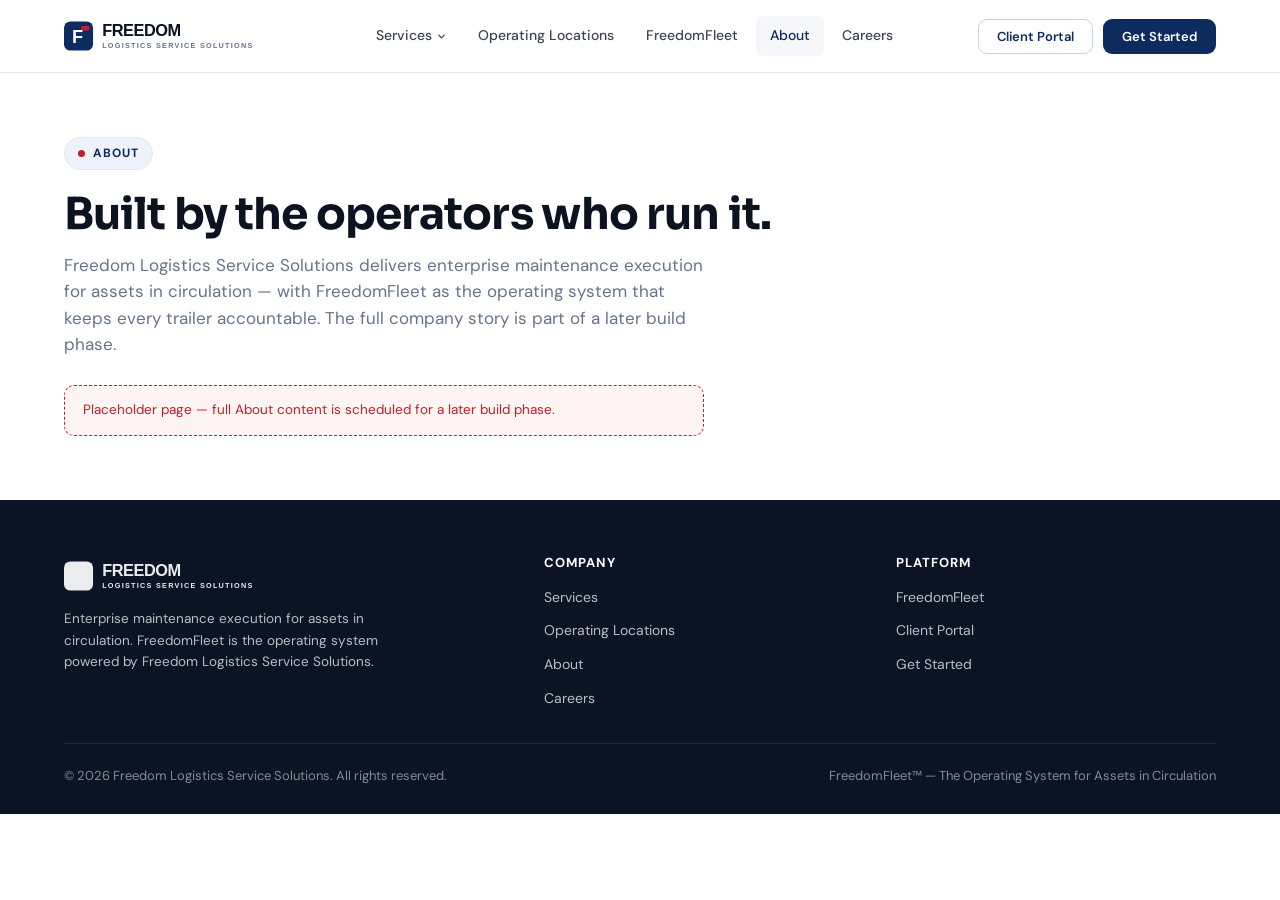
==== about.html @ bd12516c "Initial Website V2 foundation Co-Authored-By: Claude Opus 4.8 (1M context) <noreply@anthropic.com>" ====
<!DOCTYPE html>
<html lang="en">
<head>
  <meta charset="UTF-8">
  <meta name="viewport" content="width=device-width, initial-scale=1.0">
  <title>About — Freedom Logistics Service Solutions</title>
  <meta name="description" content="About Freedom Logistics Service Solutions — the operators behind enterprise maintenance execution.">
  <link rel="icon" type="image/svg+xml" href="assets/icons/favicon.svg">
  <link rel="preconnect" href="https://fonts.googleapis.com">
  <link rel="preconnect" href="https://fonts.gstatic.com" crossorigin>
  <link href="https://fonts.googleapis.com/css2?family=Sora:wght@400;600;700;800&family=DM+Sans:wght@400;500;600;700&display=swap" rel="stylesheet">
  <link rel="stylesheet" href="css/styles.css">
</head>
<body>
  <header class="site-header">
    <div class="nav-inner">
      <a class="brand" href="index.html" aria-label="Freedom Logistics Service Solutions — home">
        <img src="assets/logos/flss-logo.svg" alt="Freedom Logistics Service Solutions">
      </a>
      <nav class="main-nav" aria-label="Primary">
        <ul>
          <li class="has-dropdown">
            <a href="services.html" aria-haspopup="true">Services
              <svg class="caret" viewBox="0 0 10 10" fill="none"><path d="M2 3.5l3 3 3-3" stroke="currentColor" stroke-width="1.4" stroke-linecap="round" stroke-linejoin="round"/></svg>
            </a>
            <div class="dropdown" role="menu" aria-label="Services">
              <a class="flagship" href="services.html" role="menuitem">
                <span class="flag-icon" aria-hidden="true"><svg width="22" height="22" viewBox="0 0 24 24" fill="none"><path d="M12 2 4 5v6c0 5 3.5 8.5 8 10 4.5-1.5 8-5 8-10V5l-8-3z" stroke="#fff" stroke-width="1.6"/><path d="M8.5 12l2.5 2.5 4.5-5" stroke="#fff" stroke-width="1.6" stroke-linecap="round" stroke-linejoin="round"/></svg></span>
                <span class="flag-body">
                  <span class="flag-badge">Flagship Program</span>
                  <h3>Full Asset Management</h3>
                  <span class="flag-lead">You run freight. We run the trailers.</span>
                  <p>Complete monitoring, compliance, maintenance execution, telematics oversight, and asset readiness under one accountable partner.</p>
                  <span class="btn btn-light">Learn More</span>
                </span>
              </a>
              <div class="svc-grid">
                <a class="svc-item" href="services.html" role="menuitem"><div class="svc-title">DOT Compliance Program</div><div class="svc-desc">Keep every unit roadable and inspection-ready.</div></a>
                <a class="svc-item" href="services.html" role="menuitem"><div class="svc-title">DOT &amp; PM Compliance Program</div><div class="svc-desc">Compliance plus preventive maintenance on cycle.</div></a>
                <a class="svc-item" href="services.html" role="menuitem"><div class="svc-title">National Tire Service</div><div class="svc-desc">National Bridgestone Dealer. On-site and roadside.</div></a>
                <a class="svc-item" href="services.html" role="menuitem"><div class="svc-title">Roadside &amp; Mobile Maintenance</div><div class="svc-desc">National repair coverage where assets actually operate.</div></a>
                <a class="svc-item" href="services.html" role="menuitem"><div class="svc-title">Telematics Installation</div><div class="svc-desc">GPS, cargo, TPMS, door sensors.</div></a>
                <a class="svc-item" href="services.html" role="menuitem"><div class="svc-title">Telematics Monitoring &amp; Management</div><div class="svc-desc">Dormant device? We dispatch.</div></a>
                <a class="svc-item" href="services.html" role="menuitem"><div class="svc-title">Asset Onboarding</div><div class="svc-desc">Decals, installs, activation, in-service inspections.</div></a>
              </div>
              <div class="dropdown-footer">
                <span class="df-text"><strong>Need help deciding?</strong></span>
                <a class="btn-link" href="contact.html">Request Fleet Program Review →</a>
              </div>
            </div>
          </li>
          <li><a href="operating-locations.html">Operating Locations</a></li>
          <li><a href="freedomfleet.html">FreedomFleet</a></li>
          <li><a href="about.html" class="active">About</a></li>
          <li><a href="careers.html">Careers</a></li>
        </ul>
      </nav>
      <div class="nav-cta">
        <a class="btn btn-ghost" href="https://app.freedomfleet.ai" target="_blank" rel="noopener noreferrer">Client Portal</a>
        <a class="btn btn-primary btn-getstarted" href="contact.html">Get Started</a>
      </div>
      <button class="hamburger" aria-label="Open menu" aria-expanded="false"><span></span><span></span><span></span></button>
    </div>
  </header>

  <main class="page-body">
    <div class="container">
      <span class="eyebrow"><span class="dot"></span>About</span>
      <h1>Built by the operators who run it.</h1>
      <p>Freedom Logistics Service Solutions delivers enterprise maintenance execution for assets in circulation — with FreedomFleet as the operating system that keeps every trailer accountable. The full company story is part of a later build phase.</p>
      <div class="stub-note">Placeholder page — full About content is scheduled for a later build phase.</div>
    </div>
  </main>

  <footer class="site-footer">
    <div class="container">
      <div class="footer-top">
        <div class="footer-brand">
          <img src="assets/logos/flss-logo.svg" alt="Freedom Logistics Service Solutions">
          <p>Enterprise maintenance execution for assets in circulation. FreedomFleet is the operating system powered by Freedom Logistics Service Solutions.</p>
        </div>
        <div><h4>Company</h4><ul>
          <li><a href="services.html">Services</a></li>
          <li><a href="operating-locations.html">Operating Locations</a></li>
          <li><a href="about.html">About</a></li>
          <li><a href="careers.html">Careers</a></li>
        </ul></div>
        <div><h4>Platform</h4><ul>
          <li><a href="freedomfleet.html">FreedomFleet</a></li>
          <li><a href="https://app.freedomfleet.ai" target="_blank" rel="noopener noreferrer">Client Portal</a></li>
          <li><a href="contact.html">Get Started</a></li>
        </ul></div>
      </div>
      <div class="footer-bottom">
        <span>© 2026 Freedom Logistics Service Solutions. All rights reserved.</span>
        <span>FreedomFleet™ — The Operating System for Assets in Circulation</span>
      </div>
    </div>
  </footer>
  <script src="js/app.js"></script>
</body>
</html>
---- css/styles.css ----
/* ============================================================
   Freedom Logistics Service Solutions — Website V2
   styles.css · Light enterprise theme · No framework, no build
   Headings: Sora · Body: DM Sans
   ============================================================ */

:root {
  --navy:      #0D2B5E;
  --navy-2:    #15407F;
  --navy-bg:   #EEF3FB;
  --red:       #C41E2A;
  --red-2:     #E0303E;
  --red-bg:    #FFF4F4;
  --ink:       #0B1220;
  --white:     #ffffff;
  --surface:   #F5F7FA;
  --surface-2: #EAF0F7;
  --border:    #E2E8F0;
  --border-2:  #CBD5E0;
  --muted:     #64748B;
  --body:      #3A4453;
  --green:     #15803D;

  --maxw: 1200px;
  --shadow-sm: 0 1px 2px rgba(13,43,94,.06), 0 1px 3px rgba(13,43,94,.08);
  --shadow-md: 0 10px 30px rgba(13,43,94,.10);
  --shadow-lg: 0 30px 60px rgba(11,18,32,.16);
}

*, *::before, *::after { box-sizing: border-box; margin: 0; padding: 0; }
html { -webkit-font-smoothing: antialiased; scroll-behavior: smooth; }
body {
  font-family: 'DM Sans', system-ui, -apple-system, sans-serif;
  color: var(--body); background: var(--white); line-height: 1.55;
}
h1, h2, h3, h4 {
  font-family: 'Sora', system-ui, sans-serif; color: var(--ink);
  letter-spacing: -0.02em; line-height: 1.1;
}
a { color: inherit; text-decoration: none; }
img, svg { display: block; max-width: 100%; }
.container { width: 100%; max-width: var(--maxw); margin: 0 auto; padding: 0 24px; }
.visually-hidden { position: absolute; width: 1px; height: 1px; overflow: hidden; clip: rect(0 0 0 0); }

/* ---------- Buttons ---------- */
.btn {
  display: inline-flex; align-items: center; justify-content: center; gap: 8px;
  font-family: 'DM Sans', sans-serif; font-size: 15px; font-weight: 600; line-height: 1;
  padding: 13px 24px; border-radius: 9px; cursor: pointer;
  border: 1px solid transparent; transition: all .18s ease; white-space: nowrap;
}
.btn-primary { background: var(--navy); color: #fff; }
.btn-primary:hover { background: var(--navy-2); }
.btn-red { background: var(--red); color: #fff; }
.btn-red:hover { background: var(--red-2); }
.btn-ghost { background: #fff; color: var(--navy); border-color: var(--border-2); }
.btn-ghost:hover { border-color: var(--navy); }
.btn-link { color: var(--navy); font-weight: 600; padding: 0; }
.btn-link:hover { color: var(--red); }

/* ---------- Header / Nav ---------- */
.site-header {
  position: sticky; top: 0; z-index: 200;
  background: rgba(255,255,255,.92); backdrop-filter: saturate(160%) blur(12px);
  border-bottom: 1px solid var(--border);
}
.nav-inner {
  display: flex; align-items: center; gap: 28px;
  max-width: var(--maxw); margin: 0 auto; padding: 0 24px; height: 72px;
}
.brand { display: flex; align-items: center; flex-shrink: 0; }
.brand img { height: 40px; width: auto; }
.main-nav { flex: 1; }
.main-nav > ul { list-style: none; display: flex; align-items: center; gap: 4px; justify-content: center; }
.main-nav > ul > li > a {
  display: inline-flex; align-items: center; gap: 5px;
  font-size: 14px; font-weight: 500; color: var(--body);
  padding: 9px 14px; border-radius: 8px; transition: color .15s, background .15s;
}
.main-nav > ul > li > a:hover, .main-nav > ul > li > a.active { color: var(--navy); background: var(--surface); }
.caret { width: 9px; height: 9px; transition: transform .2s; }
.has-dropdown:hover .caret, .has-dropdown.open .caret { transform: rotate(180deg); }
.nav-cta { display: flex; align-items: center; gap: 10px; flex-shrink: 0; }
.nav-cta .btn { padding: 10px 18px; font-size: 13px; }

.hamburger { display: none; flex-direction: column; gap: 5px; background: none; border: none; cursor: pointer; padding: 6px; }
.hamburger span { display: block; width: 24px; height: 2px; background: var(--ink); border-radius: 2px; transition: .25s; }
.hamburger.open span:nth-child(1) { transform: translateY(7px) rotate(45deg); }
.hamburger.open span:nth-child(2) { opacity: 0; }
.hamburger.open span:nth-child(3) { transform: translateY(-7px) rotate(-45deg); }

/* ---------- Services mega dropdown ---------- */
.has-dropdown { position: relative; }
.dropdown {
  position: absolute; top: calc(100% + 10px); left: 50%;
  transform: translateX(-50%) translateY(8px); width: min(780px, 92vw);
  background: #fff; border: 1px solid var(--border); border-radius: 16px;
  box-shadow: var(--shadow-lg); padding: 22px;
  opacity: 0; visibility: hidden; transition: opacity .18s, transform .18s; z-index: 300;
}
.has-dropdown:hover .dropdown, .has-dropdown.open .dropdown {
  opacity: 1; visibility: visible; transform: translateX(-50%) translateY(0);
}
.flagship {
  display: flex; gap: 18px; align-items: flex-start;
  background: linear-gradient(120deg, var(--navy) 0%, var(--navy-2) 100%);
  color: #fff; border-radius: 12px; padding: 20px 22px; margin-bottom: 18px;
}
.flagship .flag-icon {
  width: 46px; height: 46px; border-radius: 10px; flex-shrink: 0;
  background: rgba(255,255,255,.14); display: flex; align-items: center; justify-content: center;
}
.flagship .flag-body { flex: 1; }
.flag-badge {
  display: inline-block; font-size: 10px; font-weight: 700; letter-spacing: .12em;
  text-transform: uppercase; color: #fff; background: var(--red);
  padding: 4px 9px; border-radius: 5px; margin-bottom: 8px;
}
.flagship h3 { color: #fff; font-size: 20px; margin-bottom: 4px; }
.flagship .flag-lead { font-weight: 600; color: #fff; margin-bottom: 6px; }
.flagship p { color: rgba(255,255,255,.82); font-size: 13.5px; line-height: 1.5; }
.flagship .btn { margin-top: 12px; }

.svc-grid { display: grid; grid-template-columns: 1fr 1fr; gap: 2px 18px; }
.svc-item { display: block; padding: 11px 12px; border-radius: 9px; transition: background .15s; }
.svc-item:hover { background: var(--surface); }
.svc-title { font-weight: 600; color: var(--ink); font-size: 14px; margin-bottom: 2px; }
.svc-desc { font-size: 12.5px; color: var(--muted); line-height: 1.45; }

.dropdown-footer {
  display: flex; align-items: center; justify-content: space-between;
  margin-top: 16px; padding-top: 16px; border-top: 1px solid var(--border); gap: 12px;
}
.dropdown-footer .df-text { font-size: 13px; color: var(--muted); }
.dropdown-footer .df-text strong { color: var(--ink); }

/* ---------- Hero ---------- */
.hero {
  position: relative; overflow: hidden;
  background: linear-gradient(180deg, #FBFCFE 0%, var(--surface-2) 100%);
  border-bottom: 1px solid var(--border);
}
.hero::before {
  content: ""; position: absolute; inset: 0;
  background-image: url('../assets/hero/hero-trailer.svg');
  background-size: cover; background-position: center right; opacity: .55; pointer-events: none;
}
.hero-inner {
  position: relative; z-index: 1; max-width: var(--maxw); margin: 0 auto;
  padding: 84px 24px 64px; display: grid; grid-template-columns: 1.05fr .95fr; gap: 56px; align-items: center;
}
.eyebrow {
  display: inline-flex; align-items: center; gap: 8px;
  font-size: 12px; font-weight: 700; letter-spacing: .08em; text-transform: uppercase;
  color: var(--navy); background: var(--navy-bg); border: 1px solid var(--border);
  padding: 6px 13px; border-radius: 20px; margin-bottom: 20px;
}
.eyebrow .dot { width: 7px; height: 7px; border-radius: 50%; background: var(--red); }
.hero h1 { font-size: clamp(34px, 4.4vw, 54px); font-weight: 800; margin-bottom: 20px; }
.hero .lead { font-size: 18px; color: var(--body); max-width: 560px; margin-bottom: 30px; }
.hero-cta { display: flex; gap: 12px; flex-wrap: wrap; }

.hero-visual { position: relative; }
.dash-card {
  background: rgba(255,255,255,.9); backdrop-filter: blur(8px);
  border: 1px solid var(--border); border-radius: 18px; box-shadow: var(--shadow-md); padding: 26px;
}
.dash-head { display: flex; align-items: center; gap: 8px; margin-bottom: 18px; }
.dot-row { display: flex; gap: 6px; }
.dot-row i { width: 10px; height: 10px; border-radius: 50%; display: inline-block; }
.dot-row i:nth-child(1) { background: #F87171; }
.dot-row i:nth-child(2) { background: #FBBF24; }
.dot-row i:nth-child(3) { background: #34D399; }
.dash-label { font-size: 12px; color: var(--muted); margin-left: auto; }
.dash-tagline { font-family: 'Sora', sans-serif; font-weight: 800; font-size: 24px; color: var(--ink); line-height: 1.2; letter-spacing: -0.03em; }
.dash-sub { font-size: 13.5px; color: var(--muted); margin-top: 8px; }
.dash-bars { display: grid; gap: 12px; margin-top: 22px; }
.dash-row { display: grid; grid-template-columns: 86px 1fr; align-items: center; gap: 12px; }
.dash-row span.k { font-size: 11px; color: var(--muted); font-weight: 600; }
.bar { height: 10px; border-radius: 6px; background: var(--surface-2); overflow: hidden; }
.bar > span { display: block; height: 100%; border-radius: 6px; background: linear-gradient(90deg, var(--navy), var(--navy-2)); }

/* ---------- Stats ---------- */
.stats { background: var(--white); border-bottom: 1px solid var(--border); }
.stats-grid { display: grid; grid-template-columns: repeat(5, 1fr); max-width: var(--maxw); margin: 0 auto; padding: 0 24px; }
.stat { padding: 32px 18px; text-align: center; border-right: 1px solid var(--border); }
.stat:last-child { border-right: none; }
.stat-num { font-family: 'Sora', sans-serif; font-weight: 800; font-size: 30px; color: var(--navy); letter-spacing: -0.03em; }
.stat-num.green { color: var(--green); }
.stat-label { font-size: 12px; color: var(--muted); margin-top: 6px; font-weight: 500; }

/* ---------- Sections ---------- */
.section { padding: 72px 0; }
.section.alt { background: var(--surface); }
.section-head { max-width: 680px; margin: 0 auto 44px; text-align: center; }
.section-head .eyebrow { margin-bottom: 14px; }
.section-head h2 { font-size: clamp(26px, 3vw, 38px); font-weight: 800; margin-bottom: 12px; }
.section-head p { color: var(--muted); font-size: 16px; }

/* ---------- Module cards (FreedomFleet) ---------- */
.module-grid { display: grid; grid-template-columns: repeat(auto-fit, minmax(290px, 1fr)); gap: 20px; }
.module { background: #fff; border: 1px solid var(--border); border-radius: 16px; padding: 26px; box-shadow: var(--shadow-sm); transition: transform .18s, box-shadow .18s; }
.module:hover { transform: translateY(-3px); box-shadow: var(--shadow-md); }
.mod-icon { width: 48px; height: 48px; border-radius: 12px; margin-bottom: 16px; background: var(--navy-bg); display: flex; align-items: center; justify-content: center; color: var(--navy); }
.mod-name { font-family: 'Sora', sans-serif; font-weight: 800; font-size: 20px; color: var(--ink); }
.mod-sub { font-size: 13px; font-weight: 600; color: var(--red); margin: 4px 0 12px; }
.module p { font-size: 14px; color: var(--body); line-height: 1.6; }

/* ---------- Page hero (dark navy) ---------- */
.page-hero { background: linear-gradient(160deg, var(--navy) 0%, var(--navy-2) 70%, #0a1f44 100%); color: #fff; }
.page-hero-inner { max-width: var(--maxw); margin: 0 auto; padding: 80px 24px 72px; }
.page-hero .eyebrow { background: rgba(255,255,255,.12); border-color: rgba(255,255,255,.2); color: #fff; }
.page-hero h1 { color: #fff; font-size: clamp(36px, 5vw, 60px); font-weight: 800; margin-bottom: 16px; }
.page-hero .ph-sub { font-size: 20px; font-weight: 600; color: #fff; margin-bottom: 16px; }
.page-hero p { color: rgba(255,255,255,.82); font-size: 16px; max-width: 660px; margin-bottom: 28px; }
.page-hero .hero-cta .btn-ghost { background: transparent; color: #fff; border-color: rgba(255,255,255,.35); }
.page-hero .hero-cta .btn-ghost:hover { background: rgba(255,255,255,.12); }

/* ---------- Simple page body (stubs) ---------- */
.page-body { padding: 64px 0; min-height: 40vh; }
.page-body h1 { font-size: clamp(30px, 4vw, 44px); margin-bottom: 14px; }
.page-body p { color: var(--muted); font-size: 17px; max-width: 640px; }
.stub-note {
  margin-top: 28px; background: var(--red-bg); border: 1px dashed var(--red); color: var(--red);
  font-size: 13.5px; padding: 14px 18px; border-radius: 10px; max-width: 640px;
}

/* ---------- CTA band ---------- */
.cta-band { background: var(--ink); color: #fff; text-align: center; padding: 64px 0; }
.cta-band h2 { color: #fff; font-size: 30px; margin-bottom: 10px; }
.cta-band p { color: rgba(255,255,255,.7); margin-bottom: 24px; }
.cta-band .hero-cta { justify-content: center; }
.cta-band .btn-ghost { background: transparent; color: #fff; border-color: rgba(255,255,255,.35); }
.cta-band .btn-ghost:hover { background: rgba(255,255,255,.12); }

/* ---------- Footer ---------- */
.site-footer { background: #0A1424; color: rgba(255,255,255,.72); padding: 56px 0 28px; }
.footer-top { display: grid; grid-template-columns: 1.4fr 1fr 1fr; gap: 32px; padding-bottom: 32px; border-bottom: 1px solid rgba(255,255,255,.1); }
.footer-top h4 { color: #fff; font-size: 13px; letter-spacing: .08em; text-transform: uppercase; margin-bottom: 14px; font-family: 'DM Sans', sans-serif; font-weight: 700; }
.footer-top ul { list-style: none; display: grid; gap: 9px; }
.footer-top a { font-size: 14px; color: rgba(255,255,255,.72); }
.footer-top a:hover { color: #fff; }
.footer-brand img { height: 40px; margin-bottom: 12px; filter: brightness(0) invert(1); opacity: .92; }
.footer-brand p { font-size: 13.5px; max-width: 320px; line-height: 1.6; }
.footer-bottom { display: flex; justify-content: space-between; align-items: center; padding-top: 22px; font-size: 13px; color: rgba(255,255,255,.5); flex-wrap: wrap; gap: 10px; }

/* ---------- Mobile ---------- */
@media (max-width: 980px) {
  .hero-inner { grid-template-columns: 1fr; gap: 36px; }
  .hero::before { opacity: .22; }
  .stats-grid { grid-template-columns: repeat(2, 1fr); }
  .stat:nth-child(2n) { border-right: none; }
  .stat { border-bottom: 1px solid var(--border); }
  .footer-top { grid-template-columns: 1fr 1fr; }
}
@media (max-width: 760px) {
  .main-nav { display: none; }
  .main-nav.open {
    display: block; position: fixed; top: 72px; left: 0; right: 0; bottom: 0;
    background: #fff; overflow-y: auto; padding: 16px 24px; border-top: 1px solid var(--border);
  }
  .main-nav.open > ul { flex-direction: column; align-items: stretch; gap: 2px; }
  .main-nav.open > ul > li > a { font-size: 17px; padding: 14px 8px; border-bottom: 1px solid var(--border); border-radius: 0; justify-content: space-between; }
  .dropdown { position: static; transform: none; width: 100%; opacity: 1; visibility: visible; box-shadow: none; border: none; padding: 8px 0 16px; display: none; }
  .has-dropdown.open .dropdown { display: block; }
  .svc-grid { grid-template-columns: 1fr; }
  .flagship { flex-direction: column; }
  .hamburger { display: flex; }
  .nav-cta .btn-getstarted { display: none; }
  .stats-grid { grid-template-columns: 1fr; }
  .stat { border-right: none; }
}
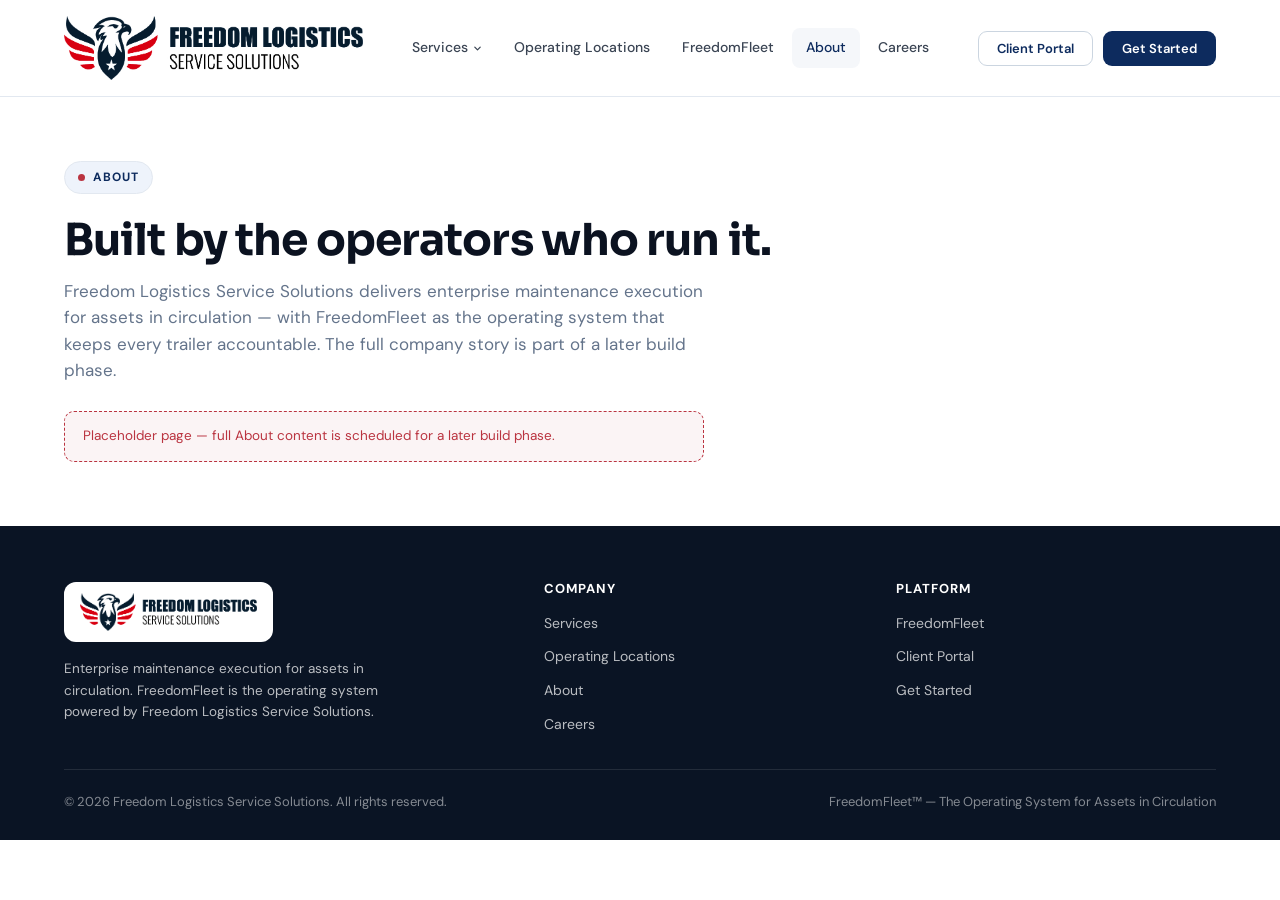
==== commit e4e61f31: "Build Website V2 homepage foundation Co-Authored-By: Claude Opus 4.8 (1M context) <noreply@anthropic" ====
--- a/about.html
+++ b/about.html
@@ -15,7 +15,7 @@
   <header class="site-header">
     <div class="nav-inner">
       <a class="brand" href="index.html" aria-label="Freedom Logistics Service Solutions — home">
-        <img src="assets/logos/flss-logo.svg" alt="Freedom Logistics Service Solutions">
+        <img src="assets/logos/freedom-logistics-secondary-logo-full-color-cmyk-900px-w-300ppi.jpg" alt="Freedom Logistics Service Solutions">
       </a>
       <nav class="main-nav" aria-label="Primary">
         <ul>
@@ -76,7 +76,7 @@
     <div class="container">
       <div class="footer-top">
         <div class="footer-brand">
-          <img src="assets/logos/flss-logo.svg" alt="Freedom Logistics Service Solutions">
+          <img src="assets/logos/freedom-logistics-secondary-logo-full-color-cmyk-900px-w-300ppi.jpg" alt="Freedom Logistics Service Solutions">
           <p>Enterprise maintenance execution for assets in circulation. FreedomFleet is the operating system powered by Freedom Logistics Service Solutions.</p>
         </div>
         <div><h4>Company</h4><ul>
--- a/css/styles.css
+++ b/css/styles.css
@@ -5,12 +5,12 @@
    ============================================================ */
 
 :root {
-  --navy:      #0D2B5E;
+  --navy:      #0D2B5E;   /* brand navy — unchanged */
   --navy-2:    #15407F;
   --navy-bg:   #EEF3FB;
-  --red:       #C41E2A;
-  --red-2:     #E0303E;
-  --red-bg:    #FFF4F4;
+  --red:       #BA3440;   /* brand red, ~13% desaturated for enterprise presentation */
+  --red-2:     #CB404C;   /* hover */
+  --red-bg:    #FBF4F5;
   --ink:       #0B1220;
   --white:     #ffffff;
   --surface:   #F5F7FA;
@@ -24,7 +24,7 @@
   --maxw: 1200px;
   --shadow-sm: 0 1px 2px rgba(13,43,94,.06), 0 1px 3px rgba(13,43,94,.08);
   --shadow-md: 0 10px 30px rgba(13,43,94,.10);
-  --shadow-lg: 0 30px 60px rgba(11,18,32,.16);
+  --shadow-lg: 0 30px 70px rgba(11,18,32,.18);
 }
 
 *, *::before, *::after { box-sizing: border-box; margin: 0; padding: 0; }
@@ -55,21 +55,23 @@
 .btn-red:hover { background: var(--red-2); }
 .btn-ghost { background: #fff; color: var(--navy); border-color: var(--border-2); }
 .btn-ghost:hover { border-color: var(--navy); }
+.btn-light { background: rgba(255,255,255,.14); color: #fff; border-color: rgba(255,255,255,.3); }
+.btn-light:hover { background: rgba(255,255,255,.24); }
 .btn-link { color: var(--navy); font-weight: 600; padding: 0; }
 .btn-link:hover { color: var(--red); }
 
 /* ---------- Header / Nav ---------- */
 .site-header {
   position: sticky; top: 0; z-index: 200;
-  background: rgba(255,255,255,.92); backdrop-filter: saturate(160%) blur(12px);
+  background: rgba(255,255,255,.94); backdrop-filter: saturate(160%) blur(12px);
   border-bottom: 1px solid var(--border);
 }
 .nav-inner {
   display: flex; align-items: center; gap: 28px;
-  max-width: var(--maxw); margin: 0 auto; padding: 0 24px; height: 72px;
+  max-width: var(--maxw); margin: 0 auto; padding: 0 24px; height: 96px;
 }
 .brand { display: flex; align-items: center; flex-shrink: 0; }
-.brand img { height: 40px; width: auto; }
+.brand img { height: 64px; width: auto; }
 .main-nav { flex: 1; }
 .main-nav > ul { list-style: none; display: flex; align-items: center; gap: 4px; justify-content: center; }
 .main-nav > ul > li > a {
@@ -89,101 +91,146 @@
 .hamburger.open span:nth-child(2) { opacity: 0; }
 .hamburger.open span:nth-child(3) { transform: translateY(-7px) rotate(-45deg); }
 
-/* ---------- Services mega dropdown ---------- */
+/* ---------- Services mega dropdown (polished) ---------- */
 .has-dropdown { position: relative; }
 .dropdown {
-  position: absolute; top: calc(100% + 10px); left: 50%;
-  transform: translateX(-50%) translateY(8px); width: min(780px, 92vw);
+  position: absolute; top: calc(100% + 12px); left: 50%;
+  transform: translateX(-50%) translateY(8px); width: min(720px, 92vw);
   background: #fff; border: 1px solid var(--border); border-radius: 16px;
-  box-shadow: var(--shadow-lg); padding: 22px;
-  opacity: 0; visibility: hidden; transition: opacity .18s, transform .18s; z-index: 300;
+  box-shadow: var(--shadow-lg); padding: 20px; z-index: 300;
+  opacity: 0; visibility: hidden; transition: opacity .18s, transform .18s;
 }
 .has-dropdown:hover .dropdown, .has-dropdown.open .dropdown {
   opacity: 1; visibility: visible; transform: translateX(-50%) translateY(0);
 }
-.flagship {
-  display: flex; gap: 18px; align-items: flex-start;
+.flagship {                                   /* less oversized */
+  display: flex; gap: 14px; align-items: center;
   background: linear-gradient(120deg, var(--navy) 0%, var(--navy-2) 100%);
-  color: #fff; border-radius: 12px; padding: 20px 22px; margin-bottom: 18px;
+  color: #fff; border-radius: 12px; padding: 15px 18px; margin-bottom: 14px;
 }
 .flagship .flag-icon {
-  width: 46px; height: 46px; border-radius: 10px; flex-shrink: 0;
+  width: 40px; height: 40px; border-radius: 9px; flex-shrink: 0;
   background: rgba(255,255,255,.14); display: flex; align-items: center; justify-content: center;
 }
 .flagship .flag-body { flex: 1; }
 .flag-badge {
-  display: inline-block; font-size: 10px; font-weight: 700; letter-spacing: .12em;
+  display: inline-block; font-size: 9.5px; font-weight: 700; letter-spacing: .12em;
   text-transform: uppercase; color: #fff; background: var(--red);
-  padding: 4px 9px; border-radius: 5px; margin-bottom: 8px;
-}
-.flagship h3 { color: #fff; font-size: 20px; margin-bottom: 4px; }
-.flagship .flag-lead { font-weight: 600; color: #fff; margin-bottom: 6px; }
-.flagship p { color: rgba(255,255,255,.82); font-size: 13.5px; line-height: 1.5; }
-.flagship .btn { margin-top: 12px; }
-
-.svc-grid { display: grid; grid-template-columns: 1fr 1fr; gap: 2px 18px; }
-.svc-item { display: block; padding: 11px 12px; border-radius: 9px; transition: background .15s; }
+  padding: 3px 8px; border-radius: 5px; margin-bottom: 6px;
+}
+.flagship h3 { color: #fff; font-size: 17px; margin-bottom: 2px; }
+.flagship .flag-lead { font-weight: 600; font-size: 13px; color: #fff; margin-bottom: 4px; }
+.flagship p { color: rgba(255,255,255,.8); font-size: 12.5px; line-height: 1.45; }
+.flagship .btn { margin-top: 0; margin-left: auto; align-self: center; flex-shrink: 0; padding: 9px 16px; font-size: 12.5px; }
+
+.svc-grid { display: grid; grid-template-columns: 1fr 1fr; gap: 4px 22px; }
+.svc-item { display: block; padding: 10px 12px; border-radius: 9px; transition: background .15s; }
 .svc-item:hover { background: var(--surface); }
-.svc-title { font-weight: 600; color: var(--ink); font-size: 14px; margin-bottom: 2px; }
-.svc-desc { font-size: 12.5px; color: var(--muted); line-height: 1.45; }
+.svc-title { font-weight: 600; color: var(--ink); font-size: 13.5px; margin-bottom: 2px; }
+.svc-desc { font-size: 12px; color: var(--muted); line-height: 1.4; }
 
 .dropdown-footer {
   display: flex; align-items: center; justify-content: space-between;
-  margin-top: 16px; padding-top: 16px; border-top: 1px solid var(--border); gap: 12px;
+  margin-top: 14px; padding-top: 14px; border-top: 1px solid var(--border); gap: 12px;
 }
 .dropdown-footer .df-text { font-size: 13px; color: var(--muted); }
 .dropdown-footer .df-text strong { color: var(--ink); }
 
-/* ---------- Hero ---------- */
+/* ---------- Hero (larger, premium, more whitespace) ---------- */
 .hero {
   position: relative; overflow: hidden;
-  background: linear-gradient(180deg, #FBFCFE 0%, var(--surface-2) 100%);
+  background: linear-gradient(180deg, #FFFFFF 0%, #F3F7FC 100%);
   border-bottom: 1px solid var(--border);
 }
-.hero::before {
-  content: ""; position: absolute; inset: 0;
-  background-image: url('../assets/hero/hero-trailer.svg');
-  background-size: cover; background-position: center right; opacity: .55; pointer-events: none;
+.hero::before {                               /* soft brand glow, not an illustration */
+  content: ""; position: absolute; top: -140px; right: -120px; width: 520px; height: 520px;
+  background: radial-gradient(circle, rgba(13,43,94,.07), rgba(13,43,94,0) 70%); pointer-events: none;
 }
 .hero-inner {
   position: relative; z-index: 1; max-width: var(--maxw); margin: 0 auto;
-  padding: 84px 24px 64px; display: grid; grid-template-columns: 1.05fr .95fr; gap: 56px; align-items: center;
+  padding: 128px 24px 120px; display: grid; grid-template-columns: 1fr 1.1fr; gap: 60px; align-items: center;
 }
 .eyebrow {
   display: inline-flex; align-items: center; gap: 8px;
   font-size: 12px; font-weight: 700; letter-spacing: .08em; text-transform: uppercase;
   color: var(--navy); background: var(--navy-bg); border: 1px solid var(--border);
-  padding: 6px 13px; border-radius: 20px; margin-bottom: 20px;
+  padding: 6px 13px; border-radius: 20px; margin-bottom: 22px;
 }
 .eyebrow .dot { width: 7px; height: 7px; border-radius: 50%; background: var(--red); }
-.hero h1 { font-size: clamp(34px, 4.4vw, 54px); font-weight: 800; margin-bottom: 20px; }
-.hero .lead { font-size: 18px; color: var(--body); max-width: 560px; margin-bottom: 30px; }
+.hero h1 { font-size: clamp(38px, 5vw, 60px); font-weight: 800; margin-bottom: 22px; }
+.hero .lead { font-size: 18.5px; color: var(--body); max-width: 540px; margin-bottom: 34px; }
 .hero-cta { display: flex; gap: 12px; flex-wrap: wrap; }
 
+/* ---------- Hero portal dashboard (premium SaaS overlay on fleet-yard image) ---------- */
 .hero-visual { position: relative; }
-.dash-card {
-  background: rgba(255,255,255,.9); backdrop-filter: blur(8px);
-  border: 1px solid var(--border); border-radius: 18px; box-shadow: var(--shadow-md); padding: 26px;
-}
-.dash-head { display: flex; align-items: center; gap: 8px; margin-bottom: 18px; }
+/* Right-side hero visual = approved render, cropped to the trailer + dashboard portion. */
+.hero-img {
+  width: 100%; aspect-ratio: 4 / 5; object-fit: cover; object-position: 86% center;
+  border-radius: 22px; border: 1px solid var(--border); box-shadow: var(--shadow-lg); display: block;
+}
+.portal-card {
+  position: relative; z-index: 1;
+  background: #fff; border: 1px solid var(--border); border-radius: 18px;
+  box-shadow: 0 24px 50px rgba(11,18,32,.28); overflow: hidden;
+}
+.portal-head {
+  display: flex; align-items: center; gap: 10px; padding: 13px 18px;
+  background: var(--surface); border-bottom: 1px solid var(--border);
+}
 .dot-row { display: flex; gap: 6px; }
 .dot-row i { width: 10px; height: 10px; border-radius: 50%; display: inline-block; }
-.dot-row i:nth-child(1) { background: #F87171; }
-.dot-row i:nth-child(2) { background: #FBBF24; }
-.dot-row i:nth-child(3) { background: #34D399; }
-.dash-label { font-size: 12px; color: var(--muted); margin-left: auto; }
-.dash-tagline { font-family: 'Sora', sans-serif; font-weight: 800; font-size: 24px; color: var(--ink); line-height: 1.2; letter-spacing: -0.03em; }
-.dash-sub { font-size: 13.5px; color: var(--muted); margin-top: 8px; }
-.dash-bars { display: grid; gap: 12px; margin-top: 22px; }
-.dash-row { display: grid; grid-template-columns: 86px 1fr; align-items: center; gap: 12px; }
-.dash-row span.k { font-size: 11px; color: var(--muted); font-weight: 600; }
-.bar { height: 10px; border-radius: 6px; background: var(--surface-2); overflow: hidden; }
-.bar > span { display: block; height: 100%; border-radius: 6px; background: linear-gradient(90deg, var(--navy), var(--navy-2)); }
+.dot-row i:nth-child(1) { background: #F0888F; }
+.dot-row i:nth-child(2) { background: #F4C152; }
+.dot-row i:nth-child(3) { background: #5CC98E; }
+.portal-title { font-size: 12.5px; font-weight: 700; color: var(--ink); }
+.portal-live { margin-left: auto; display: inline-flex; align-items: center; gap: 6px; font-size: 11px; font-weight: 600; color: var(--green); }
+.portal-live .pulse { width: 7px; height: 7px; border-radius: 50%; background: var(--green); box-shadow: 0 0 0 0 rgba(21,128,61,.5); animation: pulse 2s infinite; }
+@keyframes pulse { 0%{box-shadow:0 0 0 0 rgba(21,128,61,.45)} 70%{box-shadow:0 0 0 7px rgba(21,128,61,0)} 100%{box-shadow:0 0 0 0 rgba(21,128,61,0)} }
+
+.portal-body { padding: 18px; }
+
+.gauge-row { display: grid; grid-template-columns: 1fr 1fr; gap: 12px; margin-bottom: 14px; }
+.gauge { display: flex; align-items: center; gap: 12px; background: var(--surface); border-radius: 12px; padding: 12px 14px; }
+.ring {
+  width: 56px; height: 56px; border-radius: 50%; flex-shrink: 0;
+  display: grid; place-items: center; position: relative;
+  background: conic-gradient(var(--navy) var(--p, 0%), #E1E9F3 0);
+}
+.ring.green { background: conic-gradient(var(--green) var(--p, 0%), #E1E9F3 0); }
+.ring::after { content: ""; position: absolute; inset: 7px; background: #fff; border-radius: 50%; }
+.ring b { position: relative; z-index: 1; font-family: 'Sora', sans-serif; font-weight: 800; font-size: 13px; color: var(--ink); }
+.gauge .g-val { font-size: 13px; font-weight: 600; color: var(--ink); line-height: 1.2; }
+.gauge .g-sub { font-size: 11px; color: var(--muted); margin-top: 2px; }
+
+.split-row { margin-bottom: 14px; }
+.split-head { display: flex; justify-content: space-between; font-size: 11.5px; color: var(--muted); font-weight: 600; margin-bottom: 6px; }
+.split-bar { height: 12px; border-radius: 7px; overflow: hidden; display: flex; background: #E1E9F3; }
+.split-bar .loaded { background: var(--navy); height: 100%; }
+.split-bar .empty { background: #B7C6DA; height: 100%; }
+.split-legend { display: flex; gap: 16px; margin-top: 7px; font-size: 11px; color: var(--muted); }
+.split-legend i { display: inline-block; width: 9px; height: 9px; border-radius: 3px; margin-right: 5px; vertical-align: middle; }
+.split-legend .sw-loaded { background: var(--navy); }
+.split-legend .sw-empty { background: #B7C6DA; }
+
+.metric-grid { display: grid; grid-template-columns: repeat(3, 1fr); gap: 9px; }
+.metric { background: var(--surface); border-radius: 10px; padding: 11px 12px; }
+.metric.wide { grid-column: 1 / -1; display: flex; align-items: baseline; gap: 10px; background: #F1F8F3; border: 1px solid #D6EADD; }
+.metric .m-val { font-family: 'Sora', sans-serif; font-weight: 800; font-size: 18px; color: var(--ink); line-height: 1; }
+.metric .m-val.navy { color: var(--navy); }
+.metric .m-val.green { color: var(--green); }
+.metric .m-label { font-size: 10.5px; color: var(--muted); margin-top: 4px; line-height: 1.3; }
+.metric.wide .m-label { margin-top: 0; }
+
+.portal-foot {
+  padding: 13px 18px; border-top: 1px solid var(--border);
+  font-family: 'Sora', sans-serif; font-weight: 800; font-size: 14px;
+  letter-spacing: -.02em; color: var(--ink); text-align: center;
+}
 
 /* ---------- Stats ---------- */
 .stats { background: var(--white); border-bottom: 1px solid var(--border); }
 .stats-grid { display: grid; grid-template-columns: repeat(5, 1fr); max-width: var(--maxw); margin: 0 auto; padding: 0 24px; }
-.stat { padding: 32px 18px; text-align: center; border-right: 1px solid var(--border); }
+.stat { padding: 36px 18px; text-align: center; border-right: 1px solid var(--border); }
 .stat:last-child { border-right: none; }
 .stat-num { font-family: 'Sora', sans-serif; font-weight: 800; font-size: 30px; color: var(--navy); letter-spacing: -0.03em; }
 .stat-num.green { color: var(--green); }
@@ -240,14 +287,14 @@
 .footer-top ul { list-style: none; display: grid; gap: 9px; }
 .footer-top a { font-size: 14px; color: rgba(255,255,255,.72); }
 .footer-top a:hover { color: #fff; }
-.footer-brand img { height: 40px; margin-bottom: 12px; filter: brightness(0) invert(1); opacity: .92; }
+.footer-brand img { height: 60px; width: auto; margin-bottom: 16px; background: #fff; padding: 11px 16px; border-radius: 12px; }
 .footer-brand p { font-size: 13.5px; max-width: 320px; line-height: 1.6; }
 .footer-bottom { display: flex; justify-content: space-between; align-items: center; padding-top: 22px; font-size: 13px; color: rgba(255,255,255,.5); flex-wrap: wrap; gap: 10px; }
 
 /* ---------- Mobile ---------- */
 @media (max-width: 980px) {
-  .hero-inner { grid-template-columns: 1fr; gap: 36px; }
-  .hero::before { opacity: .22; }
+  .hero-inner { grid-template-columns: 1fr; gap: 40px; padding: 96px 24px 80px; }
+  .hero-img { aspect-ratio: 16 / 11; object-position: 80% center; }
   .stats-grid { grid-template-columns: repeat(2, 1fr); }
   .stat:nth-child(2n) { border-right: none; }
   .stat { border-bottom: 1px solid var(--border); }
@@ -256,7 +303,7 @@
 @media (max-width: 760px) {
   .main-nav { display: none; }
   .main-nav.open {
-    display: block; position: fixed; top: 72px; left: 0; right: 0; bottom: 0;
+    display: block; position: fixed; top: 96px; left: 0; right: 0; bottom: 0;
     background: #fff; overflow-y: auto; padding: 16px 24px; border-top: 1px solid var(--border);
   }
   .main-nav.open > ul { flex-direction: column; align-items: stretch; gap: 2px; }
@@ -264,9 +311,11 @@
   .dropdown { position: static; transform: none; width: 100%; opacity: 1; visibility: visible; box-shadow: none; border: none; padding: 8px 0 16px; display: none; }
   .has-dropdown.open .dropdown { display: block; }
   .svc-grid { grid-template-columns: 1fr; }
-  .flagship { flex-direction: column; }
+  .flagship { flex-direction: column; align-items: flex-start; }
+  .flagship .btn { margin-left: 0; margin-top: 10px; }
   .hamburger { display: flex; }
   .nav-cta .btn-getstarted { display: none; }
   .stats-grid { grid-template-columns: 1fr; }
   .stat { border-right: none; }
-}
+  .metric-grid { grid-template-columns: repeat(2, 1fr); }
+}
